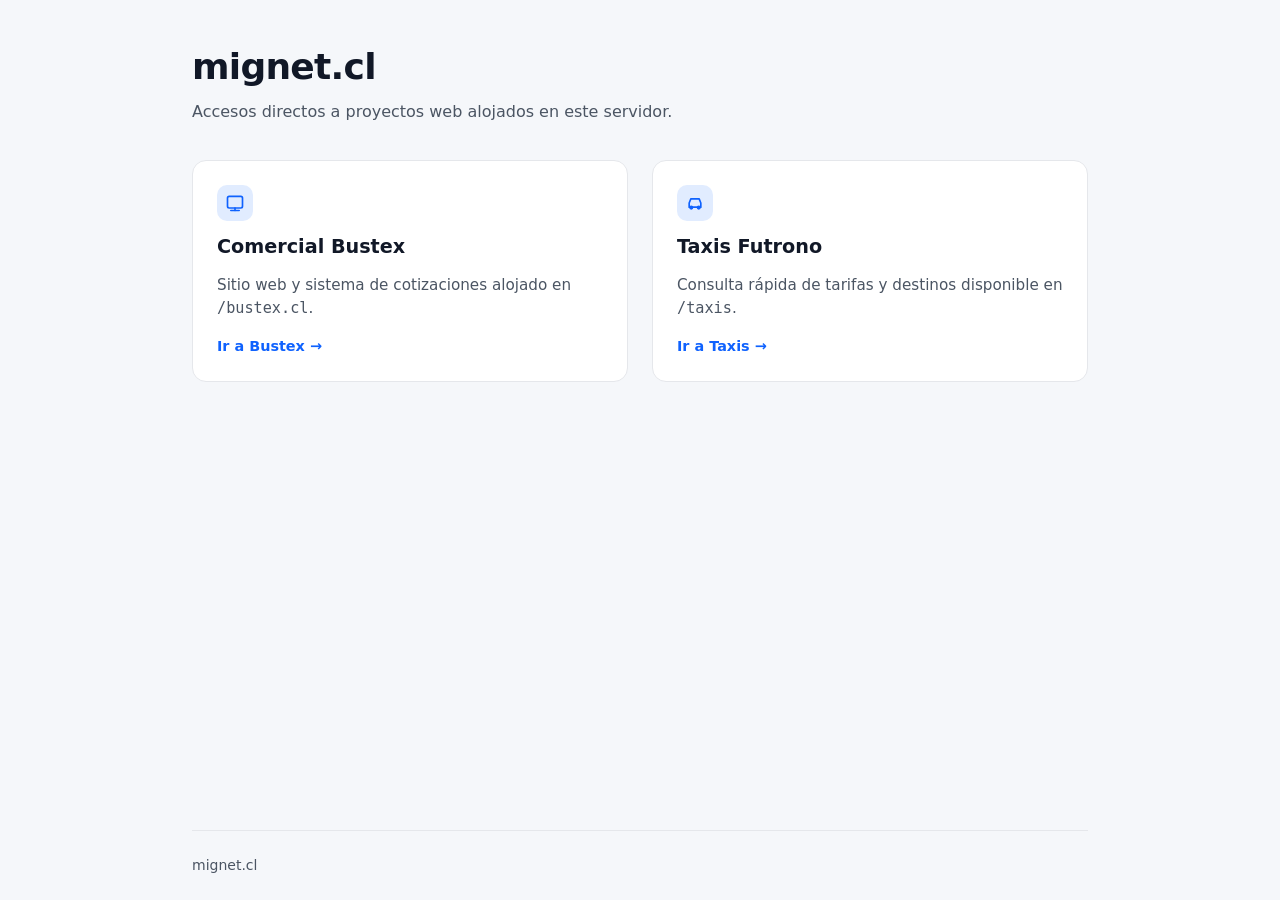
==== index.html @ e5697d36 "feat: add initial project files including Docker setup and landing page" ====
<!DOCTYPE html>
<html lang="es">

<head>
  <meta charset="UTF-8">
  <meta name="viewport" content="width=device-width, initial-scale=1.0">
  <meta name="color-scheme" content="light dark">
  <title>mignet.cl — Proyectos y Servicios</title>
  <meta name="description" content="Portal principal de mignet.cl con acceso directo a Bustex y Tarifario Taxis Futrono.">
  <style>
    :root {
      color-scheme: light dark;

      --bg-light: #f5f7fa;
      --bg-dark: #0f1419;
      --surface-light: #ffffff;
      --surface-dark: #182028;
      --text-light: #111827;
      --text-dark: #f3f4f6;
      --muted-light: #4b5563;
      --muted-dark: #9ca3af;
      --border-light: #e5e7eb;
      --border-dark: #2a3441;
      --accent-light: #0f62fe;
      --accent-dark: #6ea8fe;

      --bg: var(--bg-light);
      --surface: var(--surface-light);
      --text: var(--text-light);
      --muted: var(--muted-light);
      --border: var(--border-light);
      --accent: var(--accent-light);

      @media (prefers-color-scheme: dark) {
        --bg: var(--bg-dark);
        --surface: var(--surface-dark);
        --text: var(--text-dark);
        --muted: var(--muted-dark);
        --border: var(--border-dark);
        --accent: var(--accent-dark);
      }

      @supports (color: light-dark(white, black)) {
        --bg: light-dark(var(--bg-light), var(--bg-dark));
        --surface: light-dark(var(--surface-light), var(--surface-dark));
        --text: light-dark(var(--text-light), var(--text-dark));
        --muted: light-dark(var(--muted-light), var(--muted-dark));
        --border: light-dark(var(--border-light), var(--border-dark));
        --accent: light-dark(var(--accent-light), var(--accent-dark));
      }

      --radius: 14px;
      --space-sm: 0.75rem;
      --space-md: 1.5rem;
      --space-lg: 2.5rem;
    }

    html {
      font-family: system-ui, -apple-system, BlinkMacSystemFont, "Segoe UI", Roboto, sans-serif;
      accent-color: var(--accent);
    }

    body {
      margin: 0;
      min-block-size: 100dvh;
      display: grid;
      grid-template-rows: auto 1fr auto;
      background-color: var(--bg);
      color: var(--text);
      line-height: 1.5;
    }

    header,
    main,
    footer {
      inline-size: min(100% - 2rem, 56rem);
      margin-inline: auto;
    }

    header {
      padding-block: var(--space-lg) var(--space-md);
    }

    h1 {
      margin: 0 0 0.4rem;
      font-size: clamp(1.75rem, 3vw, 2.25rem);
      letter-spacing: -0.02em;
    }

    .subtitle {
      margin: 0;
      color: var(--muted);
    }

    main {
      padding-block: var(--space-sm) var(--space-lg);
    }

    .projects-grid {
      display: grid;
      grid-template-columns: repeat(auto-fit, minmax(min(100%, 17rem), 1fr));
      gap: var(--space-md);
      align-items: start;
    }

    .card-link {
      display: block;
      color: inherit;
      text-decoration: none;
      border-radius: var(--radius);

      &:focus-visible {
        outline: 3px solid var(--accent);
        outline-offset: 3px;
      }
    }

    .card {
      box-sizing: border-box;
      display: grid;
      gap: var(--space-sm);
      padding: var(--space-md);
      background-color: var(--surface);
      border: 1px solid var(--border);
      border-radius: var(--radius);
      transition: transform 0.16s ease, border-color 0.16s ease;
    }

    .card-link:hover .card {
      transform: translateY(-2px);
      border-color: var(--accent);
    }

    .card-icon {
      inline-size: 2.25rem;
      block-size: 2.25rem;
      display: grid;
      place-items: center;
      border-radius: 10px;
      color: var(--accent);
      background-color: color-mix(in srgb, var(--accent) 12%, transparent);
    }

    .card h2 {
      margin: 0;
      font-size: 1.2rem;
    }

    .card p {
      margin: 0;
      color: var(--muted);
      font-size: 0.95rem;
    }

    .card-cta {
      margin-block-start: 0.25rem;
      font-weight: 600;
      font-size: 0.9rem;
      color: var(--accent);
    }

    footer {
      padding-block: var(--space-md);
      border-block-start: 1px solid var(--border);
      color: var(--muted);
      font-size: 0.875rem;
    }
  </style>
</head>

<body>
  <header>
    <h1>mignet.cl</h1>
    <p class="subtitle">Accesos directos a proyectos web alojados en este servidor.</p>
  </header>

  <main>
    <section class="projects-grid" aria-label="Proyectos disponibles">
      <a class="card-link" href="./bustex.cl/">
        <article class="card">
          <div class="card-icon" aria-hidden="true">
            <svg width="20" height="20" viewBox="0 0 24 24" fill="none" stroke="currentColor" stroke-width="2" stroke-linecap="round" stroke-linejoin="round">
              <rect x="3" y="4" width="18" height="14" rx="2"></rect>
              <path d="M7 21h10"></path>
              <path d="M12 18v3"></path>
            </svg>
          </div>
          <h2>Comercial Bustex</h2>
          <p>Sitio web y sistema de cotizaciones alojado en <code>/bustex.cl</code>.</p>
          <span class="card-cta">Ir a Bustex →</span>
        </article>
      </a>

      <a class="card-link" href="./taxis/">
        <article class="card">
          <div class="card-icon" aria-hidden="true">
            <svg width="20" height="20" viewBox="0 0 24 24" fill="none" stroke="currentColor" stroke-width="2" stroke-linecap="round" stroke-linejoin="round">
              <path d="M5 17h14v-5l-2-5H7L5 12z"></path>
              <circle cx="7.5" cy="17.5" r="1.5"></circle>
              <circle cx="16.5" cy="17.5" r="1.5"></circle>
            </svg>
          </div>
          <h2>Taxis Futrono</h2>
          <p>Consulta rápida de tarifas y destinos disponible en <code>/taxis</code>.</p>
          <span class="card-cta">Ir a Taxis →</span>
        </article>
      </a>
    </section>
  </main>

  <footer>
    mignet.cl
  </footer>
</body>

</html>
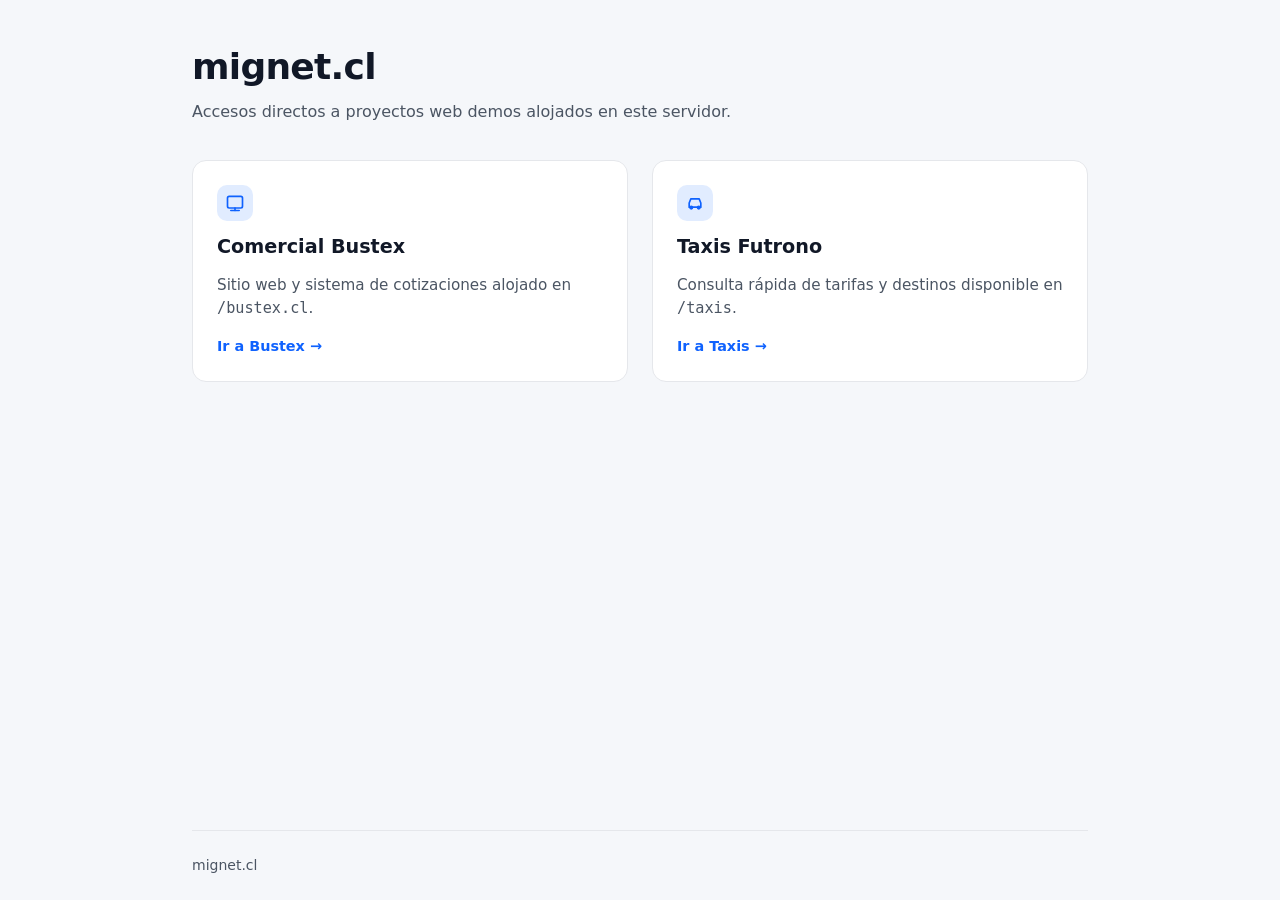
==== commit 42479645: "chore: update subtitle and format HTML attributes in index.html" ====
--- a/index.html
+++ b/index.html
@@ -6,7 +6,8 @@
   <meta name="viewport" content="width=device-width, initial-scale=1.0">
   <meta name="color-scheme" content="light dark">
   <title>mignet.cl — Proyectos y Servicios</title>
-  <meta name="description" content="Portal principal de mignet.cl con acceso directo a Bustex y Tarifario Taxis Futrono.">
+  <meta name="description"
+    content="Portal principal de mignet.cl con acceso directo a Bustex y Tarifario Taxis Futrono.">
   <style>
     :root {
       color-scheme: light dark;
@@ -171,7 +172,7 @@
 <body>
   <header>
     <h1>mignet.cl</h1>
-    <p class="subtitle">Accesos directos a proyectos web alojados en este servidor.</p>
+    <p class="subtitle">Accesos directos a proyectos web demos alojados en este servidor.</p>
   </header>
 
   <main>
@@ -179,7 +180,8 @@
       <a class="card-link" href="./bustex.cl/">
         <article class="card">
           <div class="card-icon" aria-hidden="true">
-            <svg width="20" height="20" viewBox="0 0 24 24" fill="none" stroke="currentColor" stroke-width="2" stroke-linecap="round" stroke-linejoin="round">
+            <svg width="20" height="20" viewBox="0 0 24 24" fill="none" stroke="currentColor" stroke-width="2"
+              stroke-linecap="round" stroke-linejoin="round">
               <rect x="3" y="4" width="18" height="14" rx="2"></rect>
               <path d="M7 21h10"></path>
               <path d="M12 18v3"></path>
@@ -194,7 +196,8 @@
       <a class="card-link" href="./taxis/">
         <article class="card">
           <div class="card-icon" aria-hidden="true">
-            <svg width="20" height="20" viewBox="0 0 24 24" fill="none" stroke="currentColor" stroke-width="2" stroke-linecap="round" stroke-linejoin="round">
+            <svg width="20" height="20" viewBox="0 0 24 24" fill="none" stroke="currentColor" stroke-width="2"
+              stroke-linecap="round" stroke-linejoin="round">
               <path d="M5 17h14v-5l-2-5H7L5 12z"></path>
               <circle cx="7.5" cy="17.5" r="1.5"></circle>
               <circle cx="16.5" cy="17.5" r="1.5"></circle>
@@ -213,4 +216,4 @@
   </footer>
 </body>
 
-</html>
+</html>
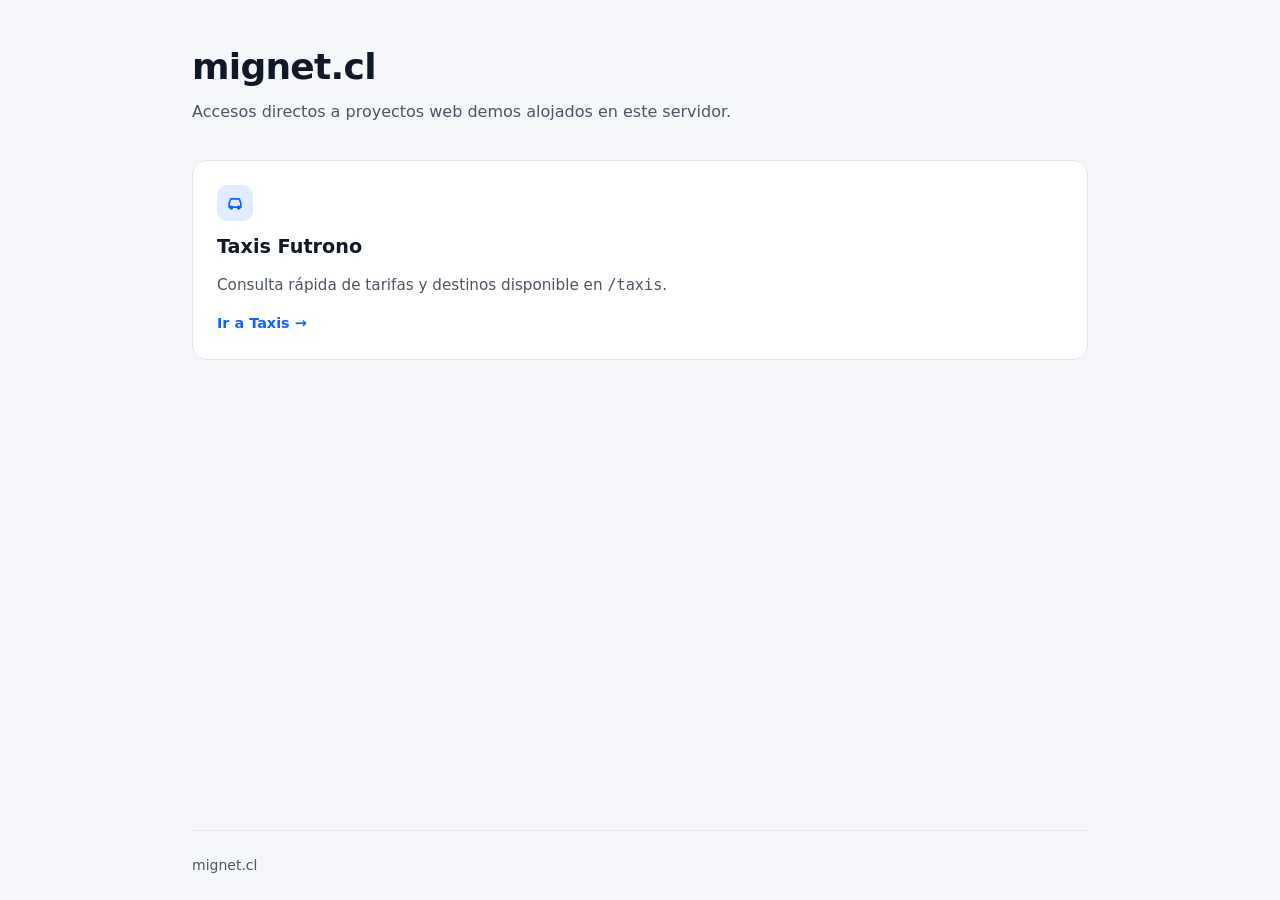
==== commit 9784b974: "remove bustex project card and update site description" ====
--- a/index.html
+++ b/index.html
@@ -7,7 +7,7 @@
   <meta name="color-scheme" content="light dark">
   <title>mignet.cl — Proyectos y Servicios</title>
   <meta name="description"
-    content="Portal principal de mignet.cl con acceso directo a Bustex y Tarifario Taxis Futrono.">
+    content="Portal principal de mignet.cl con acceso directo a Tarifario Taxis Futrono.">
   <style>
     :root {
       color-scheme: light dark;
@@ -177,22 +177,6 @@
 
   <main>
     <section class="projects-grid" aria-label="Proyectos disponibles">
-      <a class="card-link" href="./bustex.cl/">
-        <article class="card">
-          <div class="card-icon" aria-hidden="true">
-            <svg width="20" height="20" viewBox="0 0 24 24" fill="none" stroke="currentColor" stroke-width="2"
-              stroke-linecap="round" stroke-linejoin="round">
-              <rect x="3" y="4" width="18" height="14" rx="2"></rect>
-              <path d="M7 21h10"></path>
-              <path d="M12 18v3"></path>
-            </svg>
-          </div>
-          <h2>Comercial Bustex</h2>
-          <p>Sitio web y sistema de cotizaciones alojado en <code>/bustex.cl</code>.</p>
-          <span class="card-cta">Ir a Bustex →</span>
-        </article>
-      </a>
-
       <a class="card-link" href="./taxis/">
         <article class="card">
           <div class="card-icon" aria-hidden="true">
